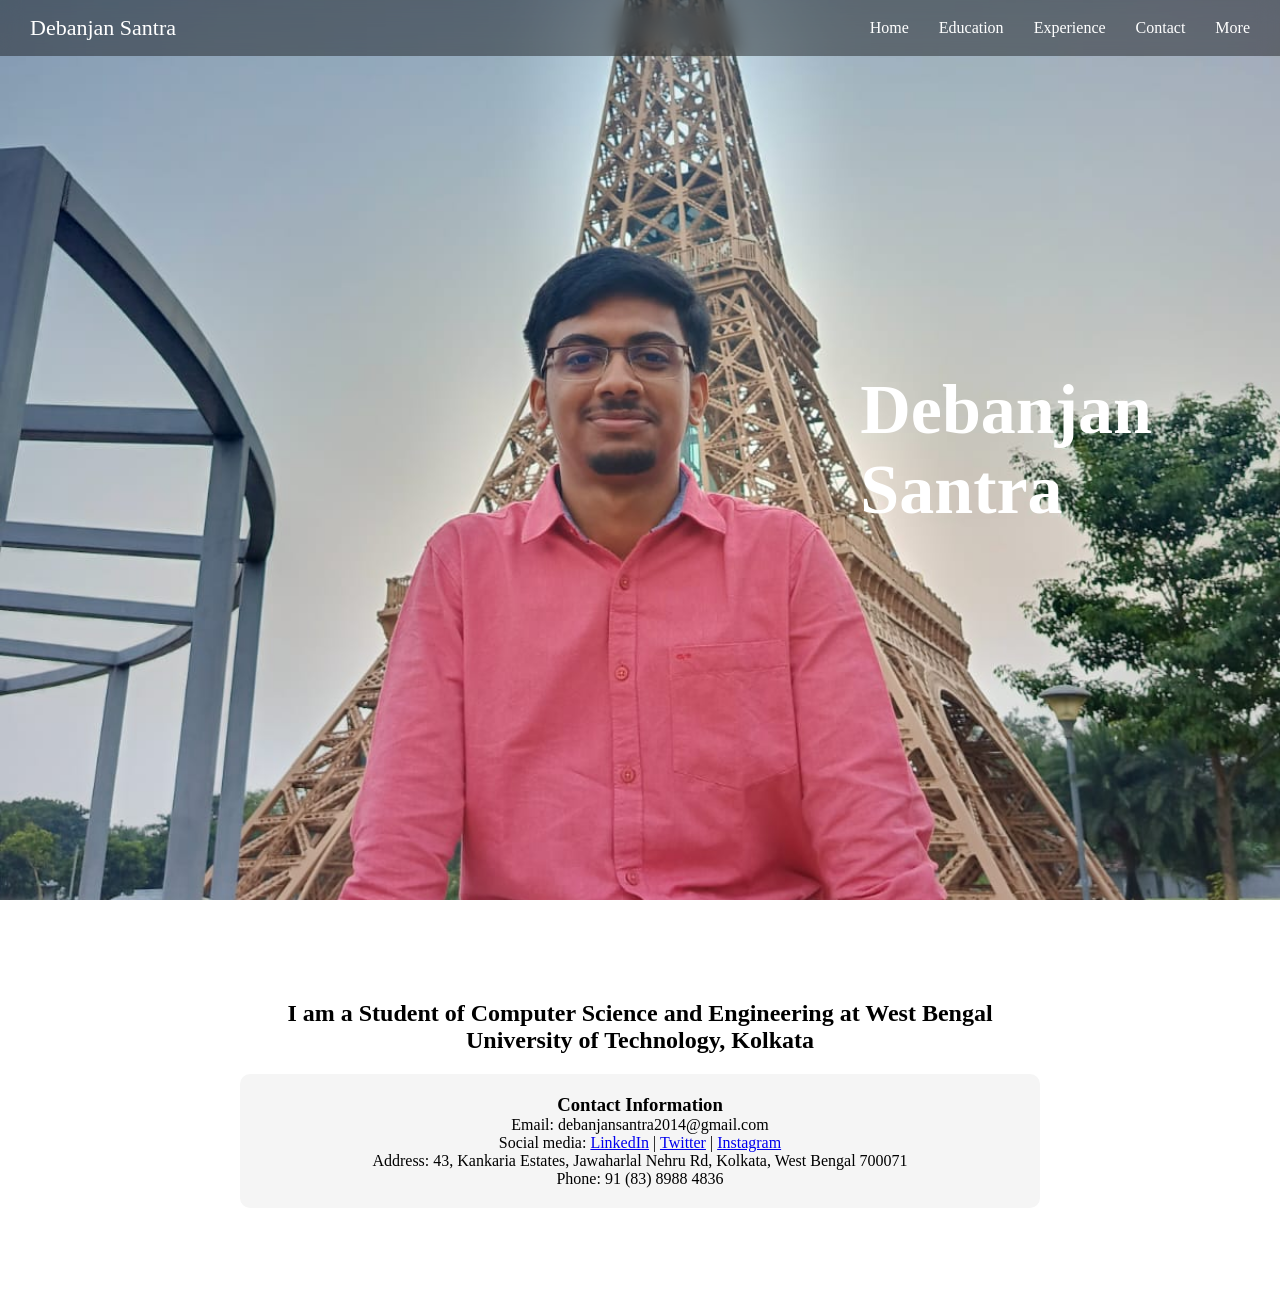
==== index.html @ 16ff06cf "update" ====
<!DOCTYPE html>
<html lang="en">
<head>
    <meta charset="UTF-8">
    <meta name="viewport" content="width=device-width, initial-scale=1.0">
    <title>Debanjan Santra</title>
    <link rel="stylesheet" href="styles.css">
</head>
<body>

<!-- HEADER -->
<header id="navbar">
    <div class="logo">Debanjan Santra</div>

    <div class="menu-toggle" id="menu-toggle">☰</div>

    <nav id="nav-menu">
        <ul>
            <li><a href="#">Home</a></li>
            <li><a href="education.html">Education</a></li>
            <li><a href="#">Experience</a></li>
            <li><a href="#">Contact</a></li>
            <li><a href="#">More</a></li>
        </ul>
    </nav>
</header>

<!-- HERO -->
<section class="hero">
    <div class="slider">
        <img src="image1.jpg" class="slide active">
        <img src="image2.jpg" class="slide">
        <img src="image3.jpg" class="slide">
        <img src="image4.jpeg" class="slide">
        <img src="image5.jpeg" class="slide">
    </div>

    <div class="hero-text">
        <h1>Debanjan<br>Santra</h1>
    </div>
</section>

<!-- INFO -->
<section class="info-section">
    <div class="overlay-content">
        <h1>
            I am a Student of Computer Science and Engineering at 
            West Bengal University of Technology, Kolkata
        </h1>

        <div class="contact-box">
            <h3>Contact Information</h3>
            <p>Email: debanjansantra2014@gmail.com</p>
            <p>
                Social media:
                <a href="https://www.linkedin.com/in/debanjansantra/" target="_blank">LinkedIn</a> |
                <a href="https://x.com/SantraDebanjan5" target="_blank">Twitter</a> |
                <a href="https://www.instagram.com/debanjan_santra" target="_blank">Instagram</a>
            </p>
            <p>Address: 43, Kankaria Estates, Jawaharlal Nehru Rd, Kolkata, West Bengal 700071</p>
            <p>Phone: 91 (83) 8988 4836</p>
        </div>
    </div>
</section>

<script src="script.js"></script>
</body>
</html>
---- styles.css ----
* {
    margin: 0;
    padding: 0;
    box-sizing: border-box;
    font-family: Lora, serif;
}

/* HEADER */
header {
    position: fixed;
    width: 100%;
    top: 0;
    padding: 15px 30px;
    display: flex;
    justify-content: space-between;
    align-items: center;
    z-index: 1000;

    background: rgba(0,0,0,0.4);
    backdrop-filter: blur(10px);
}

.logo {
    font-size: 22px;
    color: white;
}

/* NAV */
nav ul {
    display: flex;
    gap: 30px;
    list-style: none;
}

nav ul li a {
    color: white;
    text-decoration: none;
}

/* MOBILE MENU BUTTON */
.menu-toggle {
    display: none;
    font-size: 24px;
    color: white;
    cursor: pointer;
}

/* HERO */
.hero {
    height: 100vh;
    position: relative;
}

.slider {
    position: absolute;
    width: 100%;
    height: 100%;
}

.slide {
    position: absolute;
    width: 100%;
    height: 100%;
    object-fit: cover;
    opacity: 0;
    transition: 1.5s;
}

.slide.active {
    opacity: 1;
}

/* HERO TEXT FIXED */
.hero-text {
    position: absolute;
    top: 50%;
    right: 10%;
    transform: translateY(-50%);
}

.hero-text h1 {
    font-size: 70px;
    color: white;
}

/* INFO SECTION */
.info-section {
    padding: 100px 20px;
    background: white;
    text-align: center;
}

.overlay-content {
    max-width: 800px;
    margin: auto;
}

.contact-box {
    margin-top: 20px;
    padding: 20px;
    background: #f5f5f5;
    border-radius: 10px;
}

/* ------------------ */
/* 🔥 RESPONSIVENESS */
/* ------------------ */

/* TABLET */
@media (max-width: 900px) {
    .hero-text h1 {
        font-size: 50px;
    }
}

/* MOBILE */
@media (max-width: 600px) {

    .menu-toggle {
        display: block;
    }

    nav {
        position: absolute;
        top: 60px;
        right: 0;
        background: black;
        width: 100%;
        display: none;
    }

    nav ul {
        flex-direction: column;
        text-align: center;
        padding: 20px 0;
    }

    nav.active {
        display: block;
    }

    .hero-text {
        right: 5%;
        text-align: right;
    }

    .hero-text h1 {
        font-size: 36px;
    }

    .info-section h1 {
        font-size: 20px;
    }
}
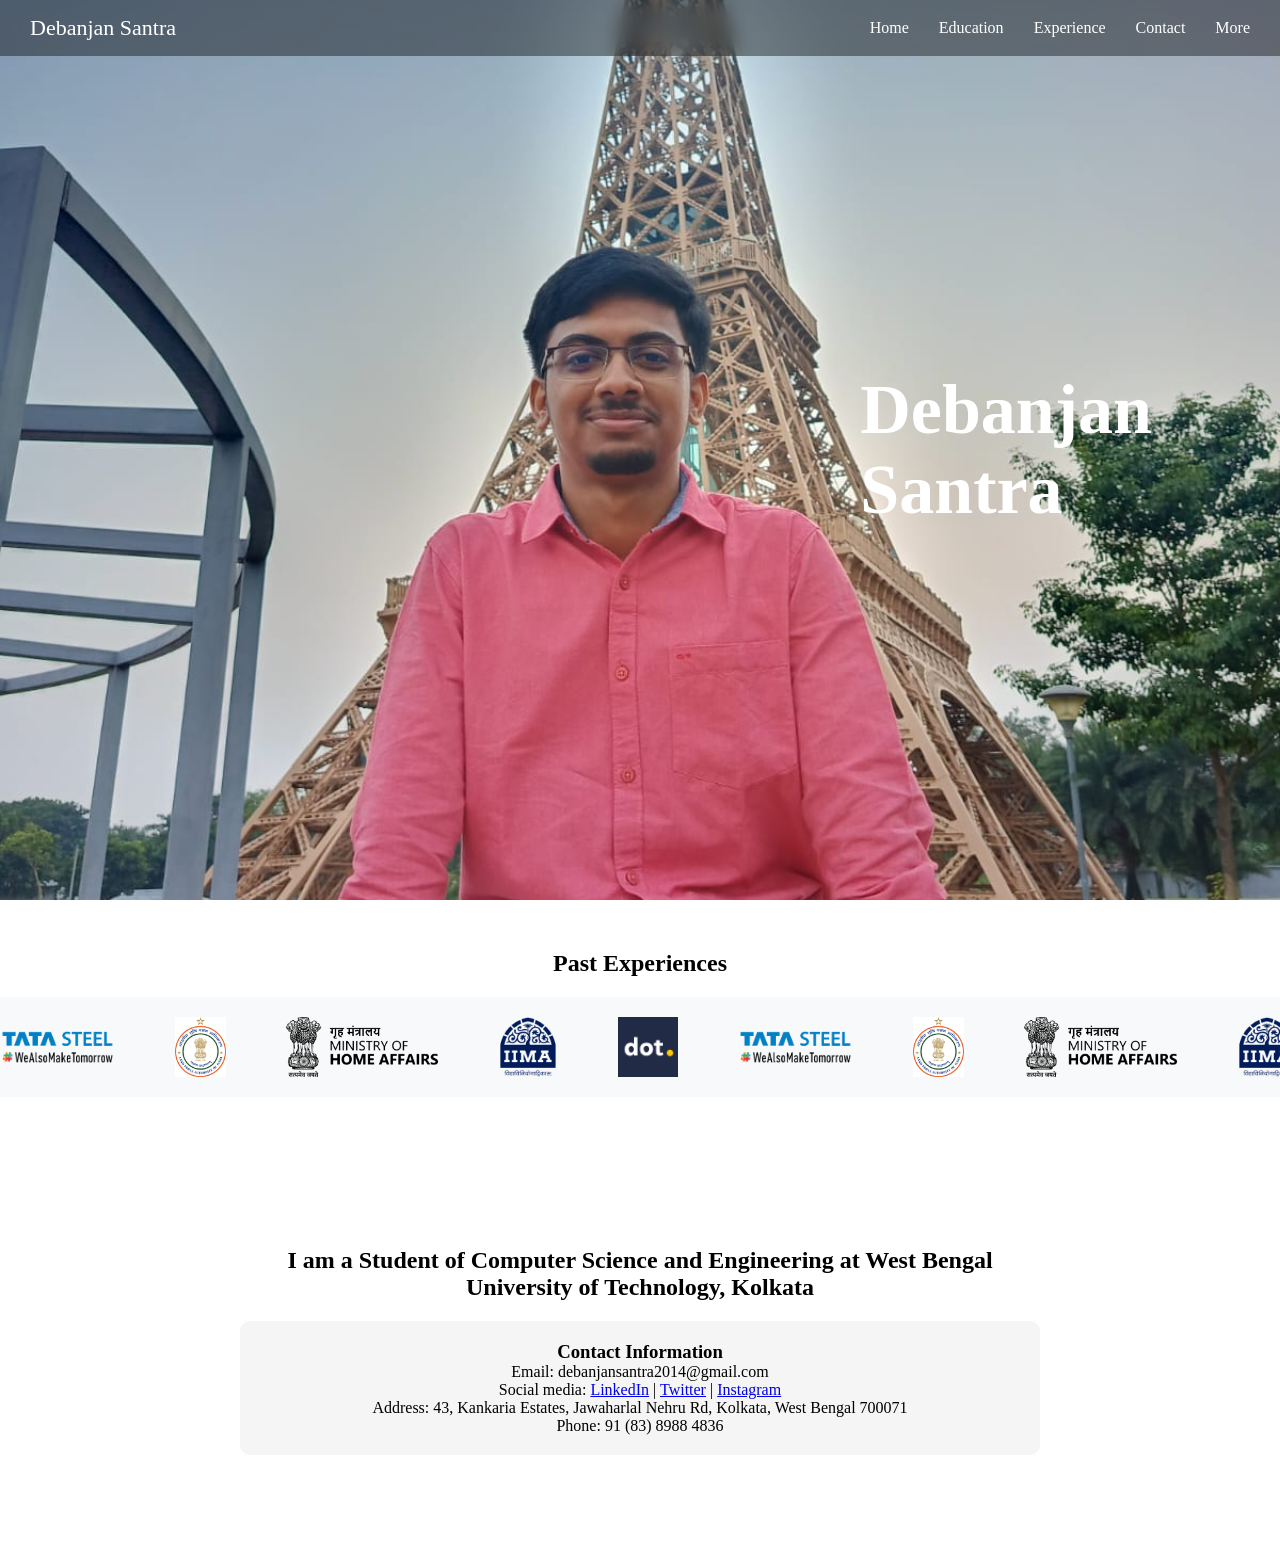
==== commit d1ac0ae9: "add marquee" ====
--- a/index.html
+++ b/index.html
@@ -40,6 +40,49 @@
     </div>
 </section>
 
+<!-- LOGO MARQUEE SECTION (FIXED) -->
+<section class="marquee-section">
+    <h2 class="marquee-title">Past Experiences</h2>
+
+    <div class="marquee-container">
+        <div class="marquee-track" id="marqueeTrack">
+
+            <!-- FIRST SET (EXTENDED TO REMOVE GAP) -->
+            <div class="marquee-content">
+                <img src="logo1.png" alt="Logo 1">
+                <img src="logo2.jpg" alt="Logo 2">
+                <img src="logo3.png" alt="Logo 3">
+                <img src="logo4.png" alt="Logo 4">
+                <img src="logo5.png" alt="Logo 5">
+
+                <!-- repeated to ensure full width -->
+                <img src="logo1.png" alt="Logo 1">
+                <img src="logo2.jpg" alt="Logo 2">
+                <img src="logo3.png" alt="Logo 3">
+                <img src="logo4.png" alt="Logo 4">
+                <img src="logo5.png" alt="Logo 5">
+            </div>
+
+            <!-- DUPLICATE SET -->
+            <div class="marquee-content">
+                <img src="logo1.png" alt="Logo 1">
+                <img src="logo2.jpg" alt="Logo 2">
+                <img src="logo3.png" alt="Logo 3">
+                <img src="logo4.png" alt="Logo 4">
+                <img src="logo5.png" alt="Logo 5">
+
+                <!-- same repeat -->
+                <img src="logo1.png" alt="Logo 1">
+                <img src="logo2.jpg" alt="Logo 2">
+                <img src="logo3.png" alt="Logo 3">
+                <img src="logo4.png" alt="Logo 4">
+                <img src="logo5.png" alt="Logo 5">
+            </div>
+
+        </div>
+    </div>
+</section>
+
 <!-- INFO -->
 <section class="info-section">
     <div class="overlay-content">
--- a/styles.css
+++ b/styles.css
@@ -6,6 +6,7 @@
 }
 
 /* HEADER */
+
 header {
     position: fixed;
     width: 100%;
@@ -46,6 +47,7 @@
 }
 
 /* HERO */
+
 .hero {
     height: 100vh;
     position: relative;
@@ -70,7 +72,7 @@
     opacity: 1;
 }
 
-/* HERO TEXT FIXED */
+/* HERO TEXT */
 .hero-text {
     position: absolute;
     top: 50%;
@@ -83,7 +85,57 @@
     color: white;
 }
 
+/* MARQUEE SECTION */
+
+.marquee-section {
+    padding: 50px 0;
+    background: white;
+    text-align: center;
+}
+
+.marquee-title {
+    font-size: 24px;
+    margin-bottom: 20px;
+}
+
+.marquee-container {
+    width: 100%;
+    overflow: hidden;
+    background: #f8f9fa;
+    padding: 20px 0;
+}
+
+/* TRACK */
+.marquee-track {
+    display: flex;
+    width: max-content;
+    animation: scroll 15s linear infinite;
+}
+
+/* CONTENT */
+.marquee-content {
+    display: flex;
+}
+
+/* LOGOS */
+.marquee-content img {
+    height: 60px;
+    margin-right: 60px; /* consistent spacing */
+    object-fit: contain;
+}
+
+/* 🔥 CRITICAL FIX (NO GAP GUARANTEED) */
+@keyframes scroll {
+    0% {
+        transform: translateX(0);
+    }
+    100% {
+        transform: translateX(calc(-100% / 2));
+    }
+}
+
 /* INFO SECTION */
+
 .info-section {
     padding: 100px 20px;
     background: white;
@@ -102,9 +154,7 @@
     border-radius: 10px;
 }
 
-/* ------------------ */
-/* 🔥 RESPONSIVENESS */
-/* ------------------ */
+/* RESPONSIVENESS */
 
 /* TABLET */
 @media (max-width: 900px) {
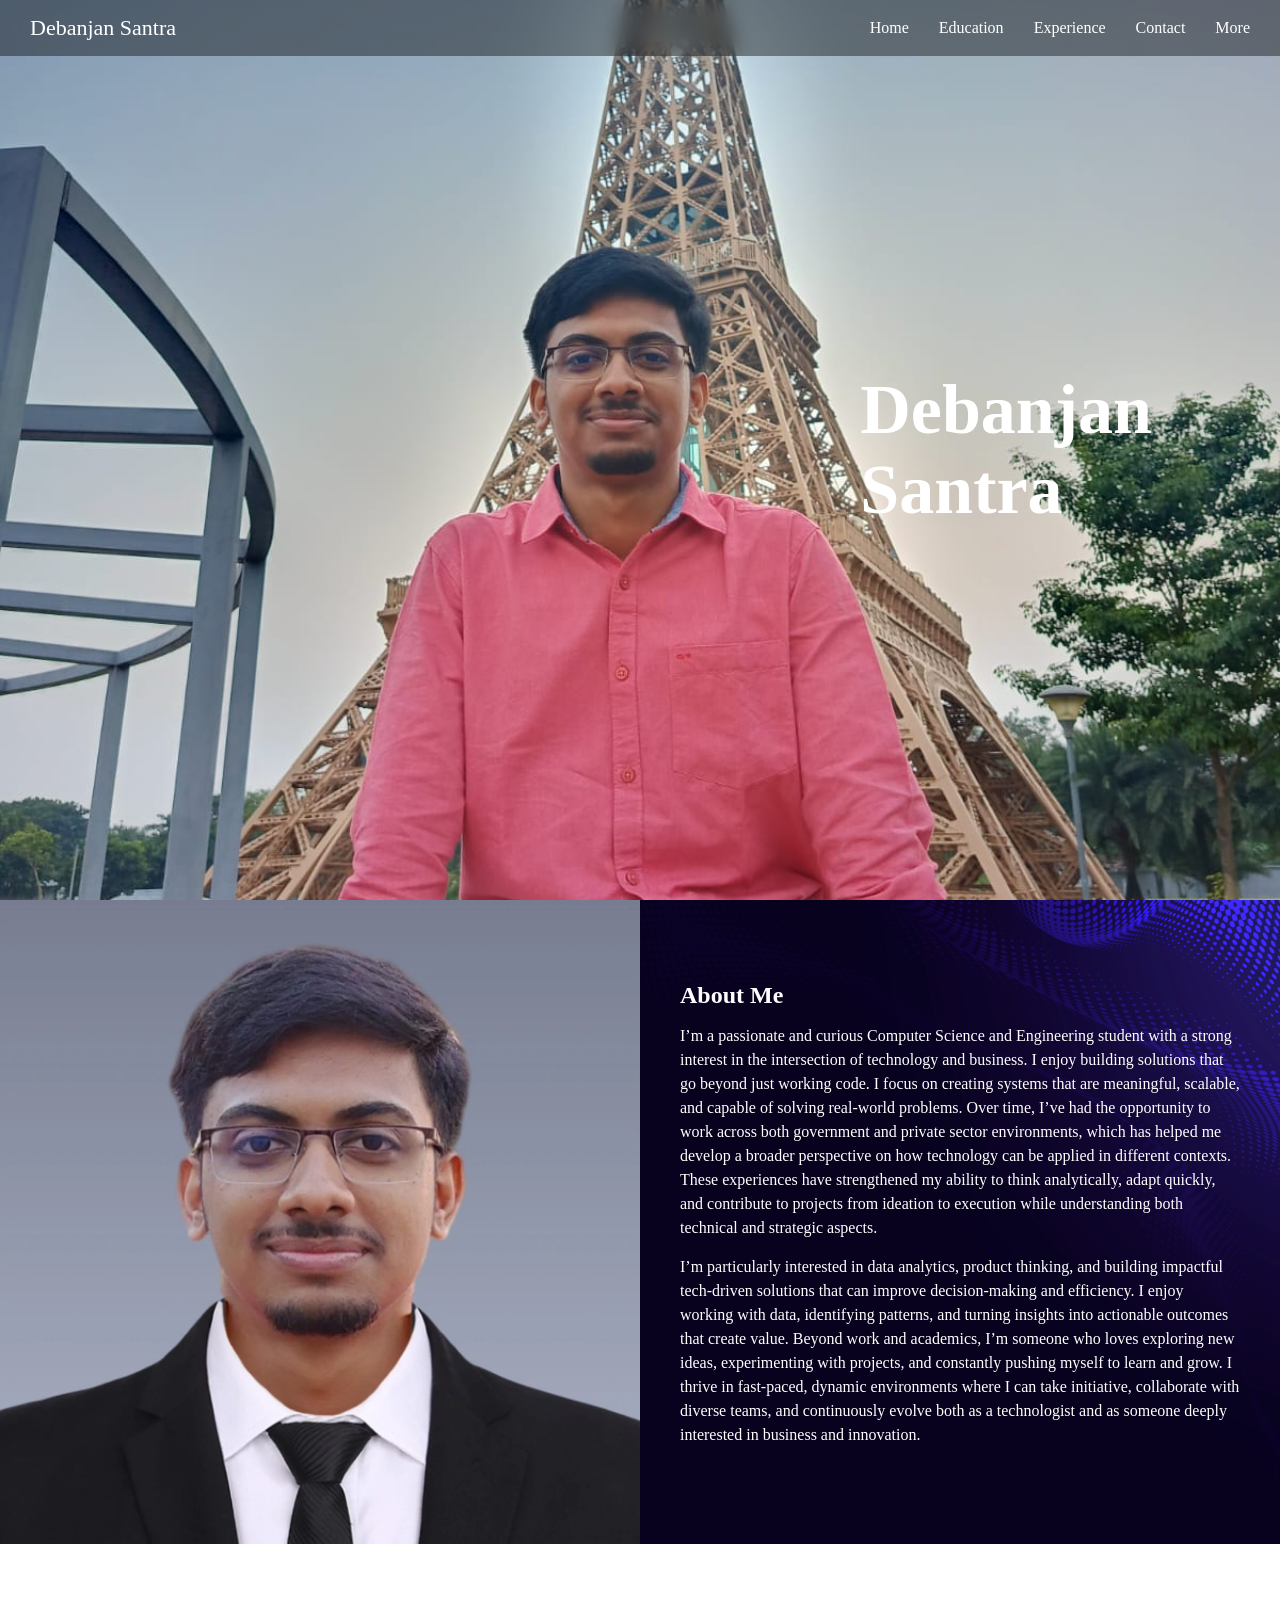
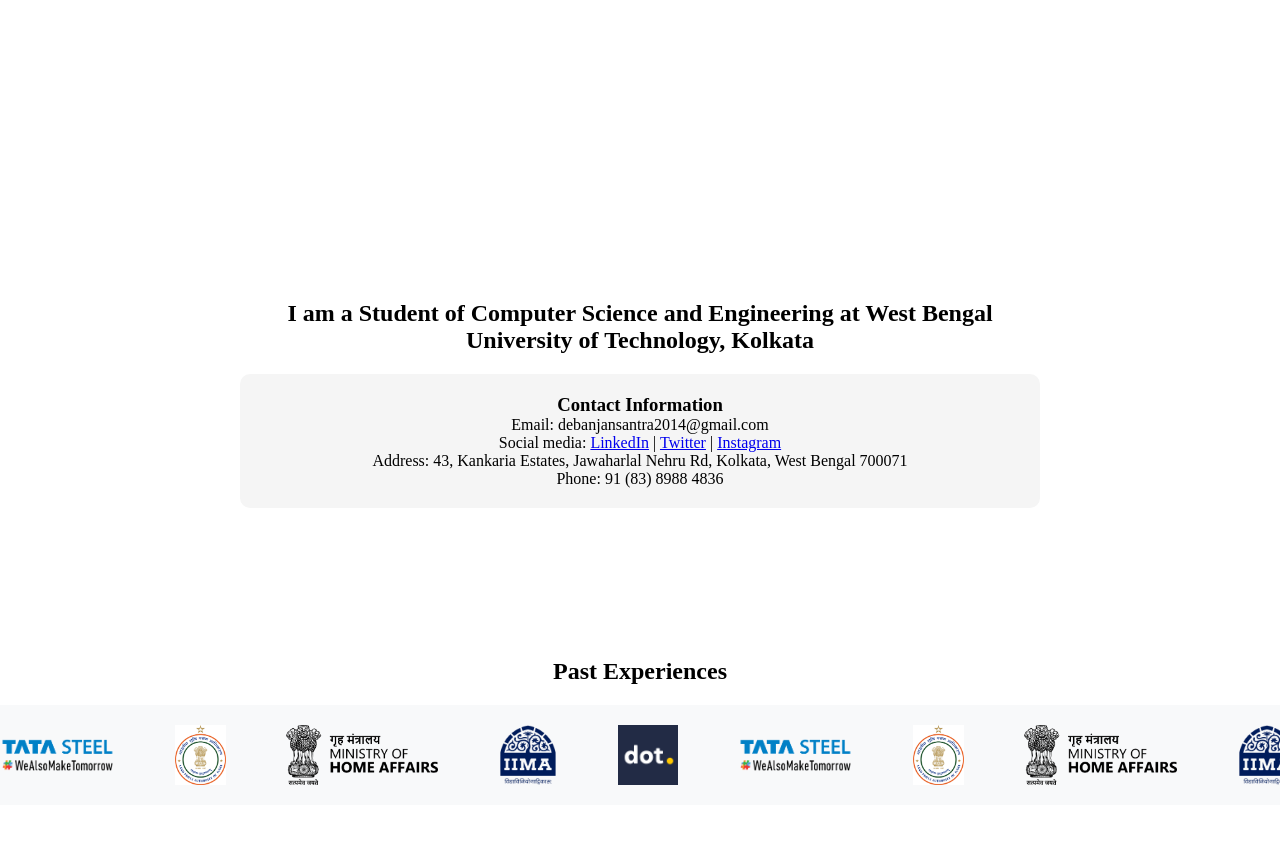
==== commit fba8bd61: "add About Me" ====
--- a/index.html
+++ b/index.html
@@ -28,11 +28,11 @@
 <!-- HERO -->
 <section class="hero">
     <div class="slider">
-        <img src="image1.jpg" class="slide active">
-        <img src="image2.jpg" class="slide">
-        <img src="image3.jpg" class="slide">
-        <img src="image4.jpeg" class="slide">
-        <img src="image5.jpeg" class="slide">
+        <img src="images\image1.jpg" class="slide active">
+        <img src="images\image2.jpg" class="slide">
+        <img src="images\image3.jpg" class="slide">
+        <img src="images\image4.jpeg" class="slide">
+        <img src="images\image5.jpeg" class="slide">
     </div>
 
     <div class="hero-text">
@@ -40,46 +40,28 @@
     </div>
 </section>
 
-<!-- LOGO MARQUEE SECTION (FIXED) -->
-<section class="marquee-section">
-    <h2 class="marquee-title">Past Experiences</h2>
+<!-- ABOUT ME -->
 
-    <div class="marquee-container">
-        <div class="marquee-track" id="marqueeTrack">
+<section class="about-section">
+    <div class="about-card">
 
-            <!-- FIRST SET (EXTENDED TO REMOVE GAP) -->
-            <div class="marquee-content">
-                <img src="logo1.png" alt="Logo 1">
-                <img src="logo2.jpg" alt="Logo 2">
-                <img src="logo3.png" alt="Logo 3">
-                <img src="logo4.png" alt="Logo 4">
-                <img src="logo5.png" alt="Logo 5">
+        <!-- LEFT: IMAGE -->
+        <div class="about-image">
+            <img src="images\MyImage.jpg" alt="Debanjan">
+        </div>
 
-                <!-- repeated to ensure full width -->
-                <img src="logo1.png" alt="Logo 1">
-                <img src="logo2.jpg" alt="Logo 2">
-                <img src="logo3.png" alt="Logo 3">
-                <img src="logo4.png" alt="Logo 4">
-                <img src="logo5.png" alt="Logo 5">
-            </div>
+        <!-- RIGHT: CONTENT -->
+        <div class="about-content">
+            <h2>About Me</h2>
+            <p>
+                I’m a passionate and curious Computer Science and Engineering student with a strong interest in the intersection of technology and business. I enjoy building solutions that go beyond just working code. I focus on creating systems that are meaningful, scalable, and capable of solving real-world problems. Over time, I’ve had the opportunity to work across both government and private sector environments, which has helped me develop a broader perspective on how technology can be applied in different contexts. These experiences have strengthened my ability to think analytically, adapt quickly, and contribute to projects from ideation to execution while understanding both technical and strategic aspects.
+            </p>
 
-            <!-- DUPLICATE SET -->
-            <div class="marquee-content">
-                <img src="logo1.png" alt="Logo 1">
-                <img src="logo2.jpg" alt="Logo 2">
-                <img src="logo3.png" alt="Logo 3">
-                <img src="logo4.png" alt="Logo 4">
-                <img src="logo5.png" alt="Logo 5">
+            <p>
+                I’m particularly interested in data analytics, product thinking, and building impactful tech-driven solutions that can improve decision-making and efficiency. I enjoy working with data, identifying patterns, and turning insights into actionable outcomes that create value. Beyond work and academics, I’m someone who loves exploring new ideas, experimenting with projects, and constantly pushing myself to learn and grow. I thrive in fast-paced, dynamic environments where I can take initiative, collaborate with diverse teams, and continuously evolve both as a technologist and as someone deeply interested in business and innovation.
+            </p>
+        </div>
 
-                <!-- same repeat -->
-                <img src="logo1.png" alt="Logo 1">
-                <img src="logo2.jpg" alt="Logo 2">
-                <img src="logo3.png" alt="Logo 3">
-                <img src="logo4.png" alt="Logo 4">
-                <img src="logo5.png" alt="Logo 5">
-            </div>
-
-        </div>
     </div>
 </section>
 
@@ -106,6 +88,49 @@
     </div>
 </section>
 
+<!-- LOGO MARQUEE SECTION (FIXED) -->
+<section class="marquee-section">
+    <h2 class="marquee-title">Past Experiences</h2>
+
+    <div class="marquee-container">
+        <div class="marquee-track" id="marqueeTrack">
+
+            <!-- FIRST SET (EXTENDED TO REMOVE GAP) -->
+            <div class="marquee-content">
+                <img src="images\logo1.png" alt="Logo 1">
+                <img src="images\logo2.jpg" alt="Logo 2">
+                <img src="images\logo3.png" alt="Logo 3">
+                <img src="images\logo4.png" alt="Logo 4">
+                <img src="images\logo5.png" alt="Logo 5">
+
+                <!-- repeated to ensure full width -->
+                <img src="images\logo1.png" alt="Logo 1">
+                <img src="images\logo2.jpg" alt="Logo 2">
+                <img src="images\logo3.png" alt="Logo 3">
+                <img src="images\logo4.png" alt="Logo 4">
+                <img src="images\logo5.png" alt="Logo 5">
+            </div>
+
+            <!-- DUPLICATE SET -->
+            <div class="marquee-content">
+                <img src="images\logo1.png" alt="Logo 1">
+                <img src="images\logo2.jpg" alt="Logo 2">
+                <img src="images\logo3.png" alt="Logo 3">
+                <img src="images\logo4.png" alt="Logo 4">
+                <img src="images\logo5.png" alt="Logo 5">
+
+                <!-- same repeat -->
+                <img src="images\logo1.png" alt="Logo 1">
+                <img src="images\logo2.jpg" alt="Logo 2">
+                <img src="images\logo3.png" alt="Logo 3">
+                <img src="images\logo4.png" alt="Logo 4">
+                <img src="images\logo5.png" alt="Logo 5">
+            </div>
+
+        </div>
+    </div>
+</section>
+
 <script src="script.js"></script>
 </body>
 </html>
--- a/styles.css
+++ b/styles.css
@@ -83,6 +83,60 @@
 .hero-text h1 {
     font-size: 70px;
     color: white;
+}
+
+/* ABOUT ME SECTION */
+.about-section {
+    width: 100%;
+    min-height: 100vh;
+}
+
+/* WHITE RECTANGLE CARD */
+.about-card {
+    display: flex;
+    width: 100%;     /* FULL WIDTH */
+    min-height: 500px;
+}
+
+/* LEFT IMAGE */
+.about-image {
+    width: 50%;
+}
+
+.about-image img {
+    width: 100%;
+    height: 100%;
+    object-fit: cover;
+}
+
+/* RIGHT CONTENT */
+.about-content {
+    width: 50%;
+    padding: 40px;
+    
+    /* BACKGROUND IMAGE ONLY HERE */
+    background: url('AboutBg.jpg') no-repeat center center/cover;
+    color: white;
+    
+    display: flex;
+    flex-direction: column;
+    justify-content: center;
+}
+
+/* Fix stacking */
+.about-content * {
+    position: relative;
+    z-index: 1;
+}
+
+/* TEXT */
+.about-content h2 {
+    margin-bottom: 15px;
+}
+
+.about-content p {
+    margin-bottom: 15px;
+    line-height: 1.5;
 }
 
 /* MARQUEE SECTION */
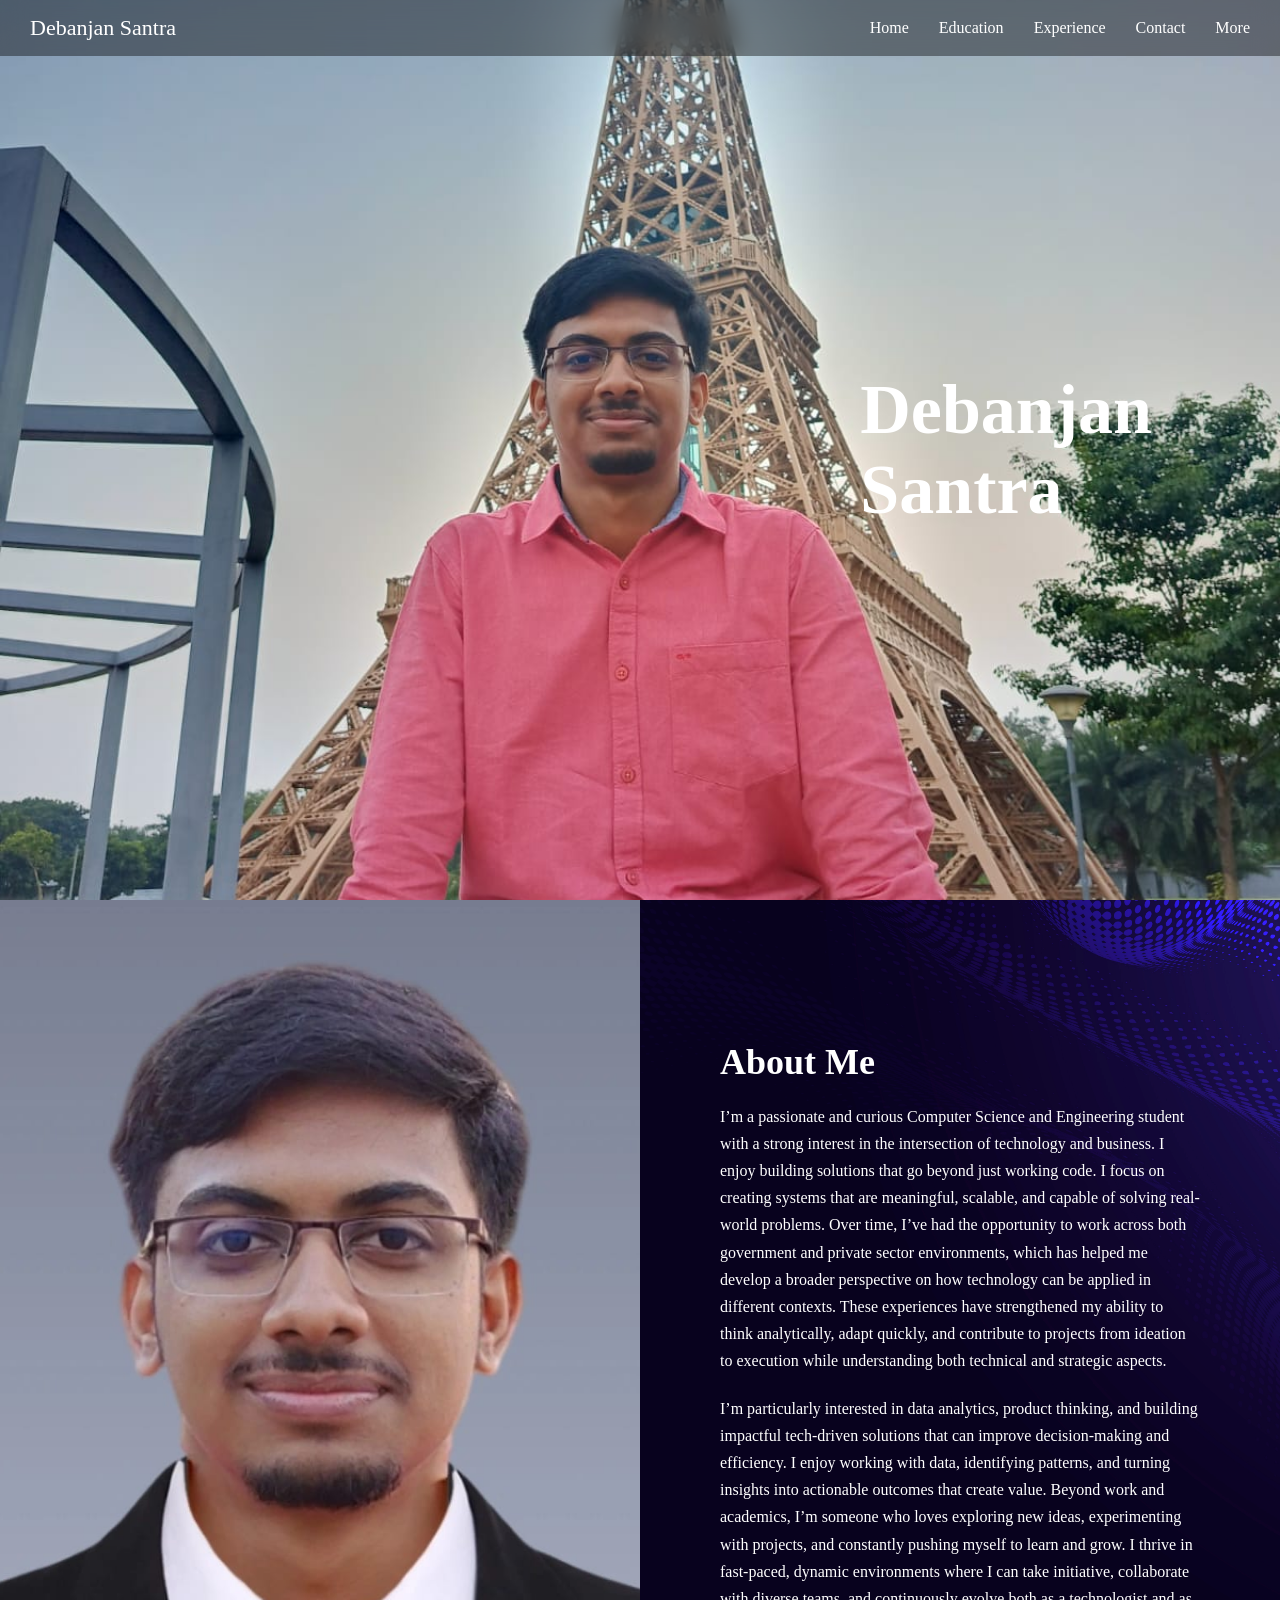
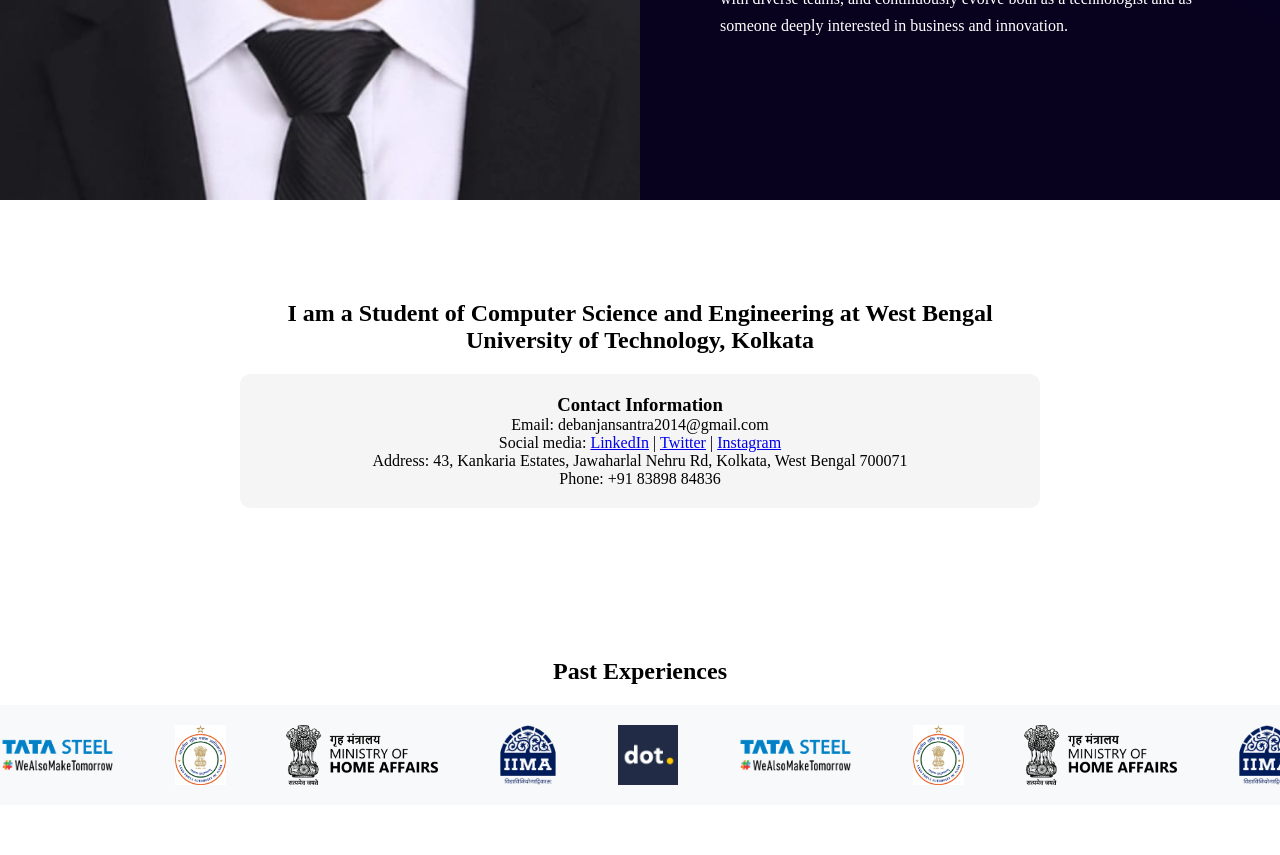
==== commit ba11492b: "About Section update" ====
--- a/index.html
+++ b/index.html
@@ -83,7 +83,7 @@
                 <a href="https://www.instagram.com/debanjan_santra" target="_blank">Instagram</a>
             </p>
             <p>Address: 43, Kankaria Estates, Jawaharlal Nehru Rd, Kolkata, West Bengal 700071</p>
-            <p>Phone: 91 (83) 8988 4836</p>
+            <p>Phone: +91 83898 84836</p>
         </div>
     </div>
 </section>
--- a/styles.css
+++ b/styles.css
@@ -5,6 +5,11 @@
     font-family: Lora, serif;
 }
 
+/* GLOBAL SMOOTH SCROLL */
+html {
+    scroll-behavior: smooth;
+}
+
 /* HEADER */
 
 header {
@@ -18,7 +23,7 @@
     z-index: 1000;
 
     background: rgba(0,0,0,0.4);
-    backdrop-filter: blur(10px);
+    backdrop-filter: blur(12px);
 }
 
 .logo {
@@ -38,10 +43,10 @@
     text-decoration: none;
 }
 
-/* MOBILE MENU BUTTON */
+/* 🔴 FIX: MENU TOGGLE */
 .menu-toggle {
-    display: none;
-    font-size: 24px;
+    display: none; /* hide on desktop */
+    font-size: 28px;
     color: white;
     cursor: pointer;
 }
@@ -51,21 +56,21 @@
 .hero {
     height: 100vh;
     position: relative;
-}
-
-.slider {
-    position: absolute;
-    width: 100%;
-    height: 100%;
-}
-
+    overflow: hidden;
+}
+
+/* SLIDER */
+.slider,
 .slide {
     position: absolute;
     width: 100%;
     height: 100%;
+}
+
+.slide {
     object-fit: cover;
     opacity: 0;
-    transition: 1.5s;
+    transition: opacity 1.5s ease-in-out;
 }
 
 .slide.active {
@@ -78,6 +83,7 @@
     top: 50%;
     right: 10%;
     transform: translateY(-50%);
+    transition: 0.6s ease;
 }
 
 .hero-text h1 {
@@ -85,20 +91,32 @@
     color: white;
 }
 
-/* ABOUT ME SECTION */
+/* SCROLL FADE */
+.hero.scrolled .hero-text {
+    opacity: 0;
+    transform: translateY(-60%);
+}
+
+/* ABOUT */
+
 .about-section {
     width: 100%;
+    background: white;
+    opacity: 0;
+    transform: translateY(80px);
+    transition: all 1s ease;
+}
+
+.about-section.show {
+    opacity: 1;
+    transform: translateY(0);
+}
+
+.about-card {
+    display: flex;
     min-height: 100vh;
 }
 
-/* WHITE RECTANGLE CARD */
-.about-card {
-    display: flex;
-    width: 100%;     /* FULL WIDTH */
-    min-height: 500px;
-}
-
-/* LEFT IMAGE */
 .about-image {
     width: 50%;
 }
@@ -109,121 +127,73 @@
     object-fit: cover;
 }
 
-/* RIGHT CONTENT */
 .about-content {
     width: 50%;
-    padding: 40px;
-    
-    /* BACKGROUND IMAGE ONLY HERE */
-    background: url('AboutBg.jpg') no-repeat center center/cover;
-    color: white;
-    
+    padding: 80px;
+
+    background: url('AboutBg.jpg') no-repeat center/cover;
+
+    color: white;
+
     display: flex;
     flex-direction: column;
     justify-content: center;
 }
 
-/* Fix stacking */
-.about-content * {
-    position: relative;
-    z-index: 1;
-}
-
-/* TEXT */
+.about-content-inner {
+    max-width: 600px;
+}
+
 .about-content h2 {
-    margin-bottom: 15px;
+    margin-bottom: 20px;
+    font-size: 36px;
 }
 
 .about-content p {
-    margin-bottom: 15px;
-    line-height: 1.5;
-}
-
-/* MARQUEE SECTION */
-
-.marquee-section {
-    padding: 50px 0;
-    background: white;
-    text-align: center;
-}
-
-.marquee-title {
-    font-size: 24px;
     margin-bottom: 20px;
-}
-
-.marquee-container {
-    width: 100%;
-    overflow: hidden;
-    background: #f8f9fa;
-    padding: 20px 0;
-}
-
-/* TRACK */
-.marquee-track {
-    display: flex;
-    width: max-content;
-    animation: scroll 15s linear infinite;
-}
-
-/* CONTENT */
-.marquee-content {
-    display: flex;
-}
-
-/* LOGOS */
-.marquee-content img {
-    height: 60px;
-    margin-right: 60px; /* consistent spacing */
-    object-fit: contain;
-}
-
-/* 🔥 CRITICAL FIX (NO GAP GUARANTEED) */
-@keyframes scroll {
-    0% {
-        transform: translateX(0);
-    }
-    100% {
-        transform: translateX(calc(-100% / 2));
-    }
-}
-
-/* INFO SECTION */
-
-.info-section {
-    padding: 100px 20px;
-    background: white;
-    text-align: center;
-}
-
-.overlay-content {
-    max-width: 800px;
-    margin: auto;
-}
-
-.contact-box {
-    margin-top: 20px;
-    padding: 20px;
-    background: #f5f5f5;
-    border-radius: 10px;
-}
-
-/* RESPONSIVENESS */
+    line-height: 1.7;
+}
 
 /* TABLET */
+
 @media (max-width: 900px) {
+
+    .about-card {
+        flex-direction: column;
+    }
+
+    .about-image,
+    .about-content {
+        width: 100%;
+    }
+
+    .about-image {
+        height: 350px;
+    }
+
+    .about-content {
+        padding: 50px;
+        text-align: center;
+    }
+
     .hero-text h1 {
         font-size: 50px;
     }
 }
 
 /* MOBILE */
+
 @media (max-width: 600px) {
 
+    /* 🔴 SHOW MENU ICON */
     .menu-toggle {
         display: block;
-    }
-
+        position: absolute;
+        right: 30px;
+        top: 18px;
+    }
+
+    /* 🔴 HIDE NAV INITIALLY */
     nav {
         position: absolute;
         top: 60px;
@@ -243,6 +213,10 @@
         display: block;
     }
 
+    .about-content {
+        padding: 30px;
+    }
+
     .hero-text {
         right: 5%;
         text-align: right;
@@ -251,8 +225,62 @@
     .hero-text h1 {
         font-size: 36px;
     }
-
-    .info-section h1 {
-        font-size: 20px;
-    }
+}
+
+/* MARQUEE */
+
+.marquee-section {
+    padding: 50px 0;
+    background: white;
+    text-align: center;
+}
+
+.marquee-title {
+    font-size: 24px;
+    margin-bottom: 20px;
+}
+
+.marquee-container {
+    overflow: hidden;
+    background: #f8f9fa;
+    padding: 20px 0;
+}
+
+.marquee-track {
+    display: flex;
+    width: max-content;
+    animation: scroll 15s linear infinite;
+}
+
+.marquee-content {
+    display: flex;
+}
+
+.marquee-content img {
+    height: 60px;
+    margin-right: 60px;
+}
+
+@keyframes scroll {
+    0% { transform: translateX(0); }
+    100% { transform: translateX(calc(-100% / 2)); }
+}
+
+/* INFO */
+
+.info-section {
+    padding: 100px 20px;
+    text-align: center;
+}
+
+.overlay-content {
+    max-width: 800px;
+    margin: auto;
+}
+
+.contact-box {
+    margin-top: 20px;
+    padding: 20px;
+    background: #f5f5f5;
+    border-radius: 10px;
 }
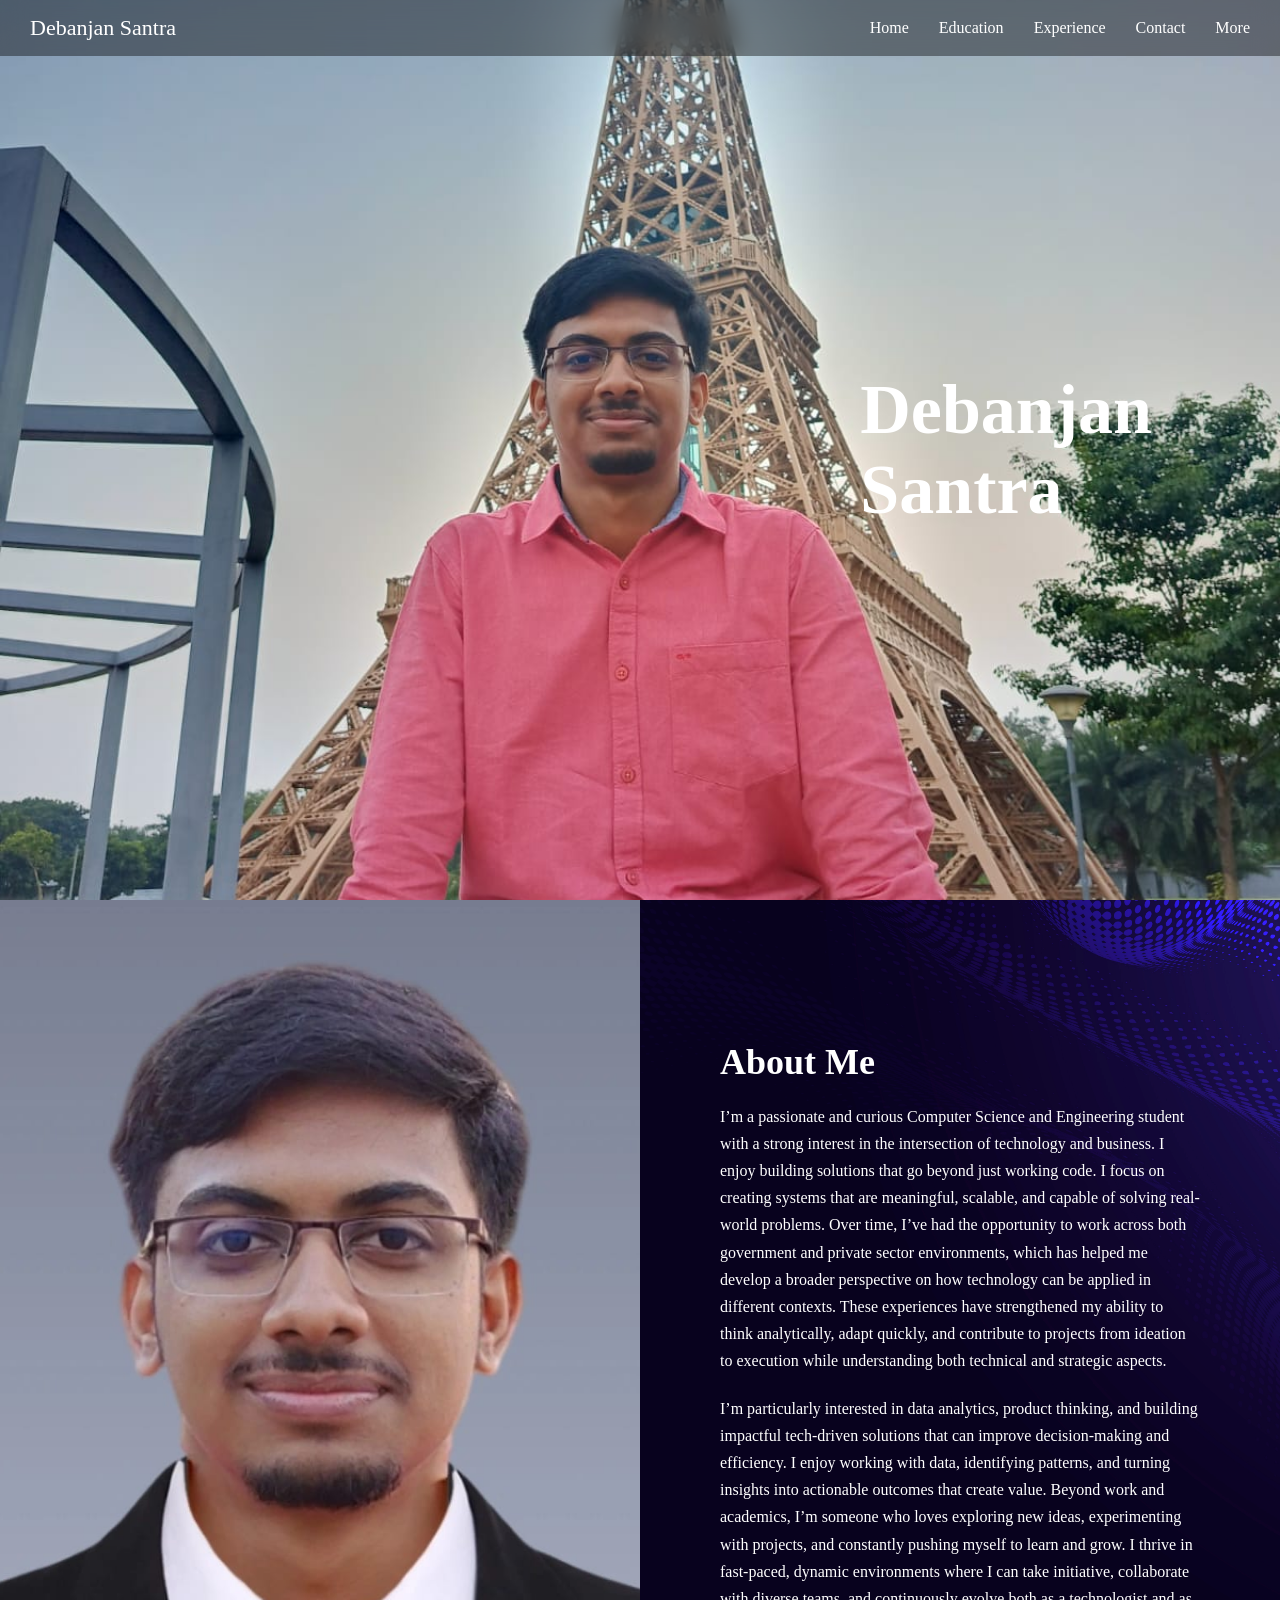
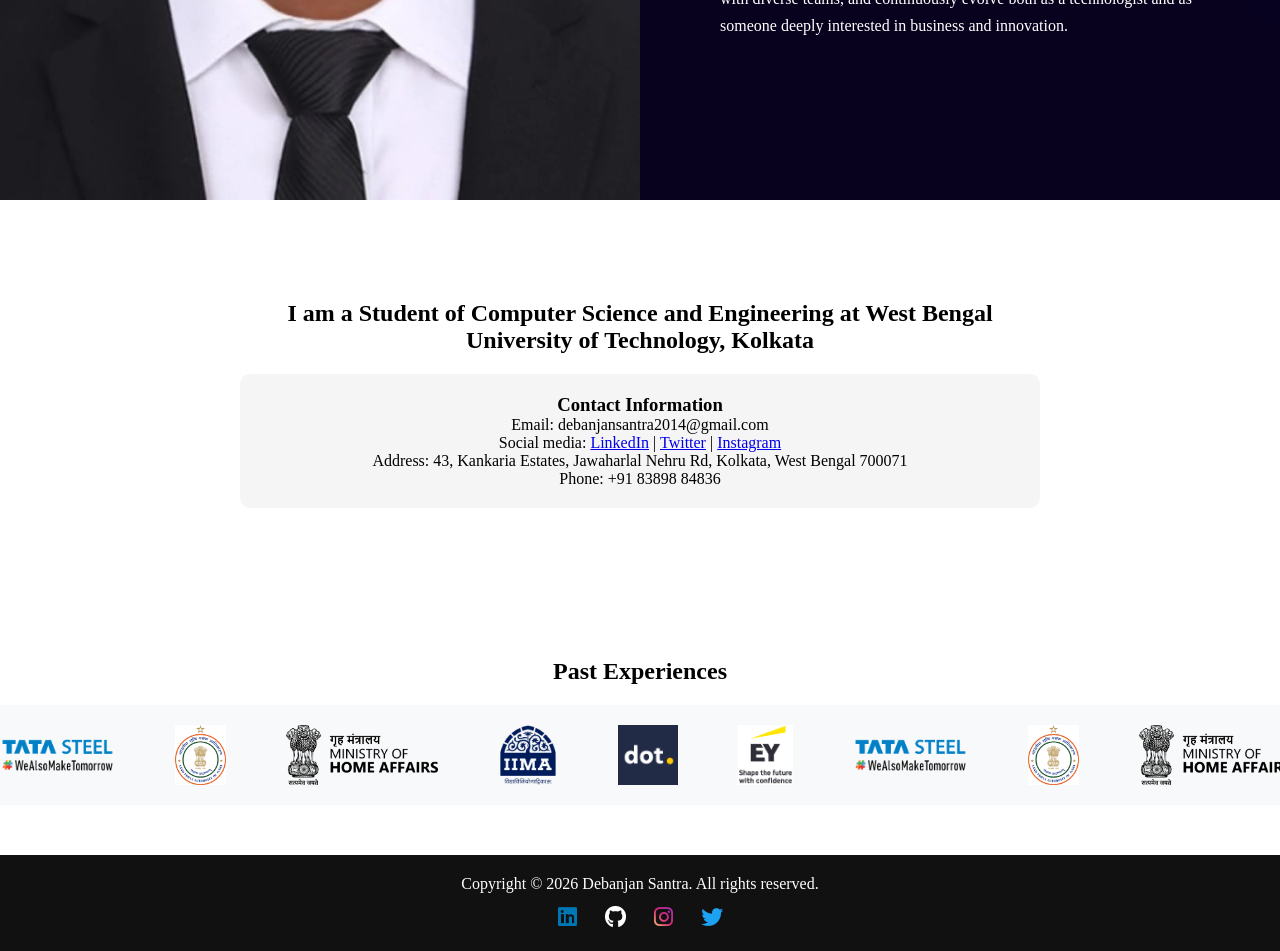
==== commit 1bb48658: "added footer" ====
--- a/index.html
+++ b/index.html
@@ -5,6 +5,7 @@
     <meta name="viewport" content="width=device-width, initial-scale=1.0">
     <title>Debanjan Santra</title>
     <link rel="stylesheet" href="styles.css">
+    <link rel="stylesheet" href="https://cdnjs.cloudflare.com/ajax/libs/font-awesome/6.5.0/css/all.min.css">
 </head>
 <body>
 
@@ -102,6 +103,7 @@
                 <img src="images\logo3.png" alt="Logo 3">
                 <img src="images\logo4.png" alt="Logo 4">
                 <img src="images\logo5.png" alt="Logo 5">
+                <img src="images\logo6.png" alt="Logo 6">
 
                 <!-- repeated to ensure full width -->
                 <img src="images\logo1.png" alt="Logo 1">
@@ -109,6 +111,7 @@
                 <img src="images\logo3.png" alt="Logo 3">
                 <img src="images\logo4.png" alt="Logo 4">
                 <img src="images\logo5.png" alt="Logo 5">
+                <img src="images\logo6.png" alt="Logo 6">
             </div>
 
             <!-- DUPLICATE SET -->
@@ -118,6 +121,7 @@
                 <img src="images\logo3.png" alt="Logo 3">
                 <img src="images\logo4.png" alt="Logo 4">
                 <img src="images\logo5.png" alt="Logo 5">
+                <img src="images\logo6.png" alt="Logo 6">
 
                 <!-- same repeat -->
                 <img src="images\logo1.png" alt="Logo 1">
@@ -125,12 +129,30 @@
                 <img src="images\logo3.png" alt="Logo 3">
                 <img src="images\logo4.png" alt="Logo 4">
                 <img src="images\logo5.png" alt="Logo 5">
+                <img src="images\logo6.png" alt="Logo 6">
             </div>
 
         </div>
     </div>
 </section>
 
+<!-- FOOTER -->
+
+<footer class="footer">
+    <div class="footer-container">
+        <p class="copyright">
+            Copyright © <span id="year"></span> Debanjan Santra. All rights reserved.
+        </p>
+        
+        <div class="social-icons">
+            <a href="#" class="linkedin"><i class="fab fa-linkedin"></i></a>
+            <a href="#" class="github"><i class="fab fa-github"></i></a>
+            <a href="#" class="instagram"><i class="fab fa-instagram"></i></a>
+            <a href="#" class="twitter"><i class="fab fa-twitter"></i></a>
+        </div>
+    </div>
+</footer>
+
 <script src="script.js"></script>
 </body>
 </html>
--- a/styles.css
+++ b/styles.css
@@ -43,9 +43,9 @@
     text-decoration: none;
 }
 
-/* 🔴 FIX: MENU TOGGLE */
+/* FIX: MENU TOGGLE */
 .menu-toggle {
-    display: none; /* hide on desktop */
+    display: none;
     font-size: 28px;
     color: white;
     cursor: pointer;
@@ -185,7 +185,7 @@
 
 @media (max-width: 600px) {
 
-    /* 🔴 SHOW MENU ICON */
+    /* SHOW MENU ICON */
     .menu-toggle {
         display: block;
         position: absolute;
@@ -193,7 +193,7 @@
         top: 18px;
     }
 
-    /* 🔴 HIDE NAV INITIALLY */
+    /* HIDE NAV INITIALLY */
     nav {
         position: absolute;
         top: 60px;
@@ -283,4 +283,65 @@
     padding: 20px;
     background: #f5f5f5;
     border-radius: 10px;
+}
+
+/* FOOTER */
+.footer {
+    background: #111;
+    color: #fff;
+    padding: 20px;
+    text-align: center;
+}
+
+.social-icons {
+    margin-top: 12px;
+}
+
+.social-icons a {
+    font-size: 22px;
+    margin: 0 12px;
+    transition: 0.3s ease;
+}
+
+/* Brand Colors */
+.github {
+    color: #ffffff;
+}
+
+.instagram {
+    background: linear-gradient(45deg, #feda75, #d62976, #962fbf);
+    background-clip: text;
+    -webkit-background-clip: text;
+    color: transparent;
+    -webkit-text-fill-color: transparent;
+}
+
+.twitter {
+    color: #1da1f2;
+}
+
+.linkedin {
+    color: #0077b5;
+}
+
+/* Hover Effects */
+.social-icons a:hover {
+    transform: scale(1.3);
+}
+
+/* Optional Glow */
+.github:hover {
+    text-shadow: 0 0 10px #fff;
+}
+
+.instagram:hover {
+    text-shadow: 0 0 10px #e1306c;
+}
+
+.twitter:hover {
+    text-shadow: 0 0 10px #1da1f2;
+}
+
+.linkedin:hover {
+    text-shadow: 0 0 10px #0077b5;
 }
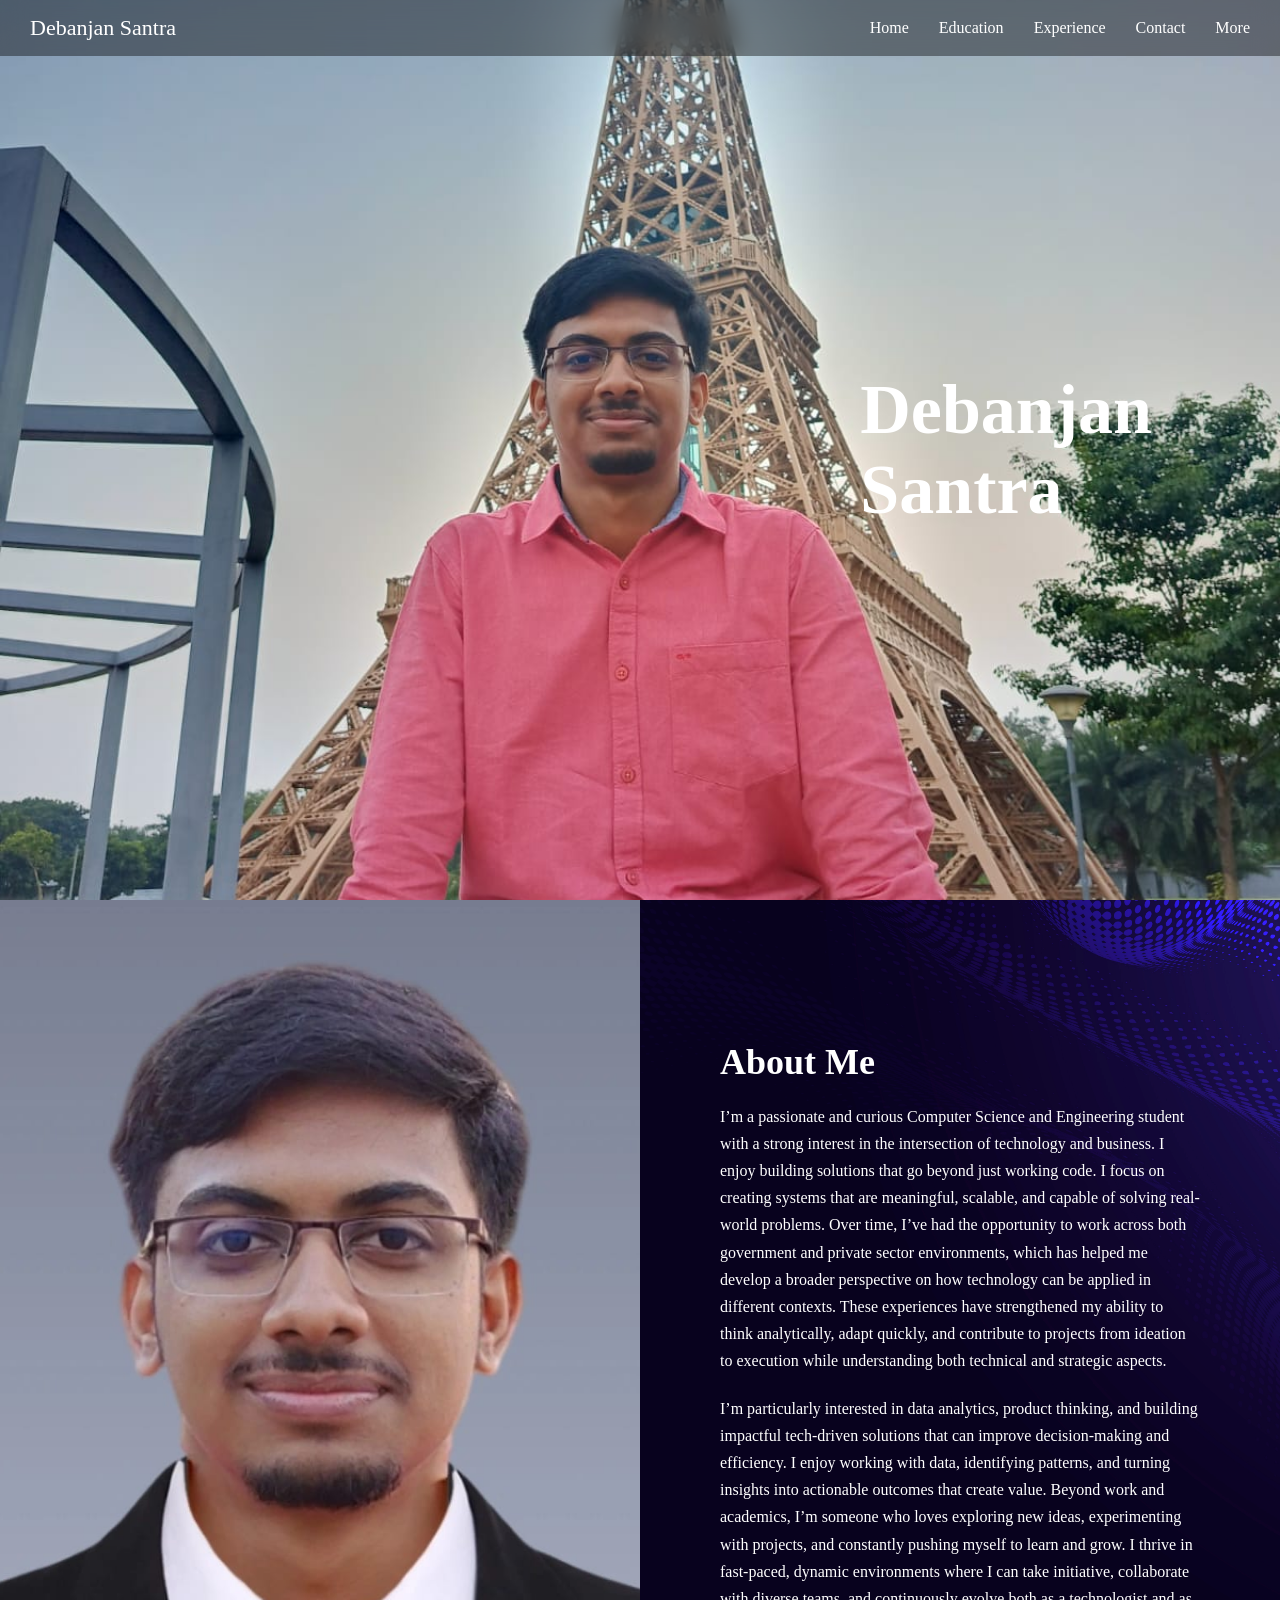
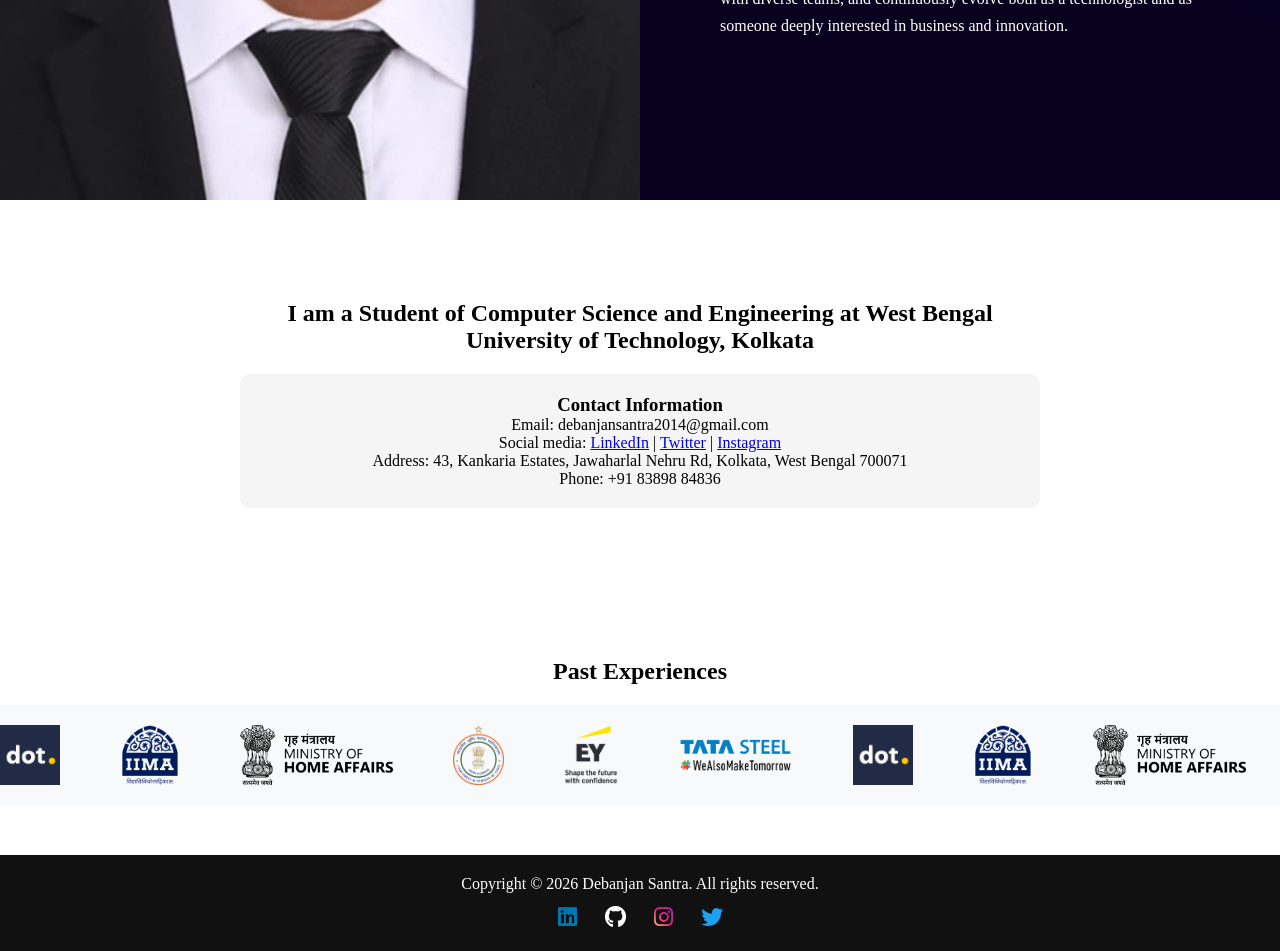
==== commit 530f85bf: "add contact section" ====
--- a/index.html
+++ b/index.html
@@ -20,7 +20,7 @@
             <li><a href="#">Home</a></li>
             <li><a href="education.html">Education</a></li>
             <li><a href="#">Experience</a></li>
-            <li><a href="#">Contact</a></li>
+            <li><a href="contact.html">Contact</a></li>
             <li><a href="#">More</a></li>
         </ul>
     </nav>
@@ -89,17 +89,17 @@
     </div>
 </section>
 
-<!-- LOGO MARQUEE SECTION (FIXED) -->
+<!-- LOGO MARQUEE SECTION -->
 <section class="marquee-section">
     <h2 class="marquee-title">Past Experiences</h2>
 
     <div class="marquee-container">
         <div class="marquee-track" id="marqueeTrack">
 
-            <!-- FIRST SET (EXTENDED TO REMOVE GAP) -->
+            <!-- FIRST SET -->
             <div class="marquee-content">
                 <img src="images\logo1.png" alt="Logo 1">
-                <img src="images\logo2.jpg" alt="Logo 2">
+                <img src="images\logo2.png" alt="Logo 2">
                 <img src="images\logo3.png" alt="Logo 3">
                 <img src="images\logo4.png" alt="Logo 4">
                 <img src="images\logo5.png" alt="Logo 5">
@@ -107,7 +107,7 @@
 
                 <!-- repeated to ensure full width -->
                 <img src="images\logo1.png" alt="Logo 1">
-                <img src="images\logo2.jpg" alt="Logo 2">
+                <img src="images\logo2.png" alt="Logo 2">
                 <img src="images\logo3.png" alt="Logo 3">
                 <img src="images\logo4.png" alt="Logo 4">
                 <img src="images\logo5.png" alt="Logo 5">
@@ -117,7 +117,7 @@
             <!-- DUPLICATE SET -->
             <div class="marquee-content">
                 <img src="images\logo1.png" alt="Logo 1">
-                <img src="images\logo2.jpg" alt="Logo 2">
+                <img src="images\logo2.png" alt="Logo 2">
                 <img src="images\logo3.png" alt="Logo 3">
                 <img src="images\logo4.png" alt="Logo 4">
                 <img src="images\logo5.png" alt="Logo 5">
@@ -125,7 +125,7 @@
 
                 <!-- same repeat -->
                 <img src="images\logo1.png" alt="Logo 1">
-                <img src="images\logo2.jpg" alt="Logo 2">
+                <img src="images\logo2.png" alt="Logo 2">
                 <img src="images\logo3.png" alt="Logo 3">
                 <img src="images\logo4.png" alt="Logo 4">
                 <img src="images\logo5.png" alt="Logo 5">
@@ -145,10 +145,10 @@
         </p>
         
         <div class="social-icons">
-            <a href="#" class="linkedin"><i class="fab fa-linkedin"></i></a>
-            <a href="#" class="github"><i class="fab fa-github"></i></a>
-            <a href="#" class="instagram"><i class="fab fa-instagram"></i></a>
-            <a href="#" class="twitter"><i class="fab fa-twitter"></i></a>
+            <a href="https://www.linkedin.com/in/debanjansantra/" class="linkedin" target="_blank"><i class="fab fa-linkedin"></i></a>
+            <a href="https://github.com/debanjansantra05" class="github" target="_blank"><i class="fab fa-github"></i></a>
+            <a href="https://www.instagram.com/debanjan_santra" class="instagram" target="_blank"><i class="fab fa-instagram"></i></a>
+            <a href="https://x.com/SantraDebanjan5" class="twitter" target="_blank"><i class="fab fa-twitter"></i></a>
         </div>
     </div>
 </footer>
--- a/styles.css
+++ b/styles.css
@@ -43,7 +43,7 @@
     text-decoration: none;
 }
 
-/* FIX: MENU TOGGLE */
+/* MENU TOGGLE */
 .menu-toggle {
     display: none;
     font-size: 28px;
@@ -190,7 +190,8 @@
         display: block;
         position: absolute;
         right: 30px;
-        top: 18px;
+        top: 50%;
+        transform: translateY(-50%);
     }
 
     /* HIDE NAV INITIALLY */
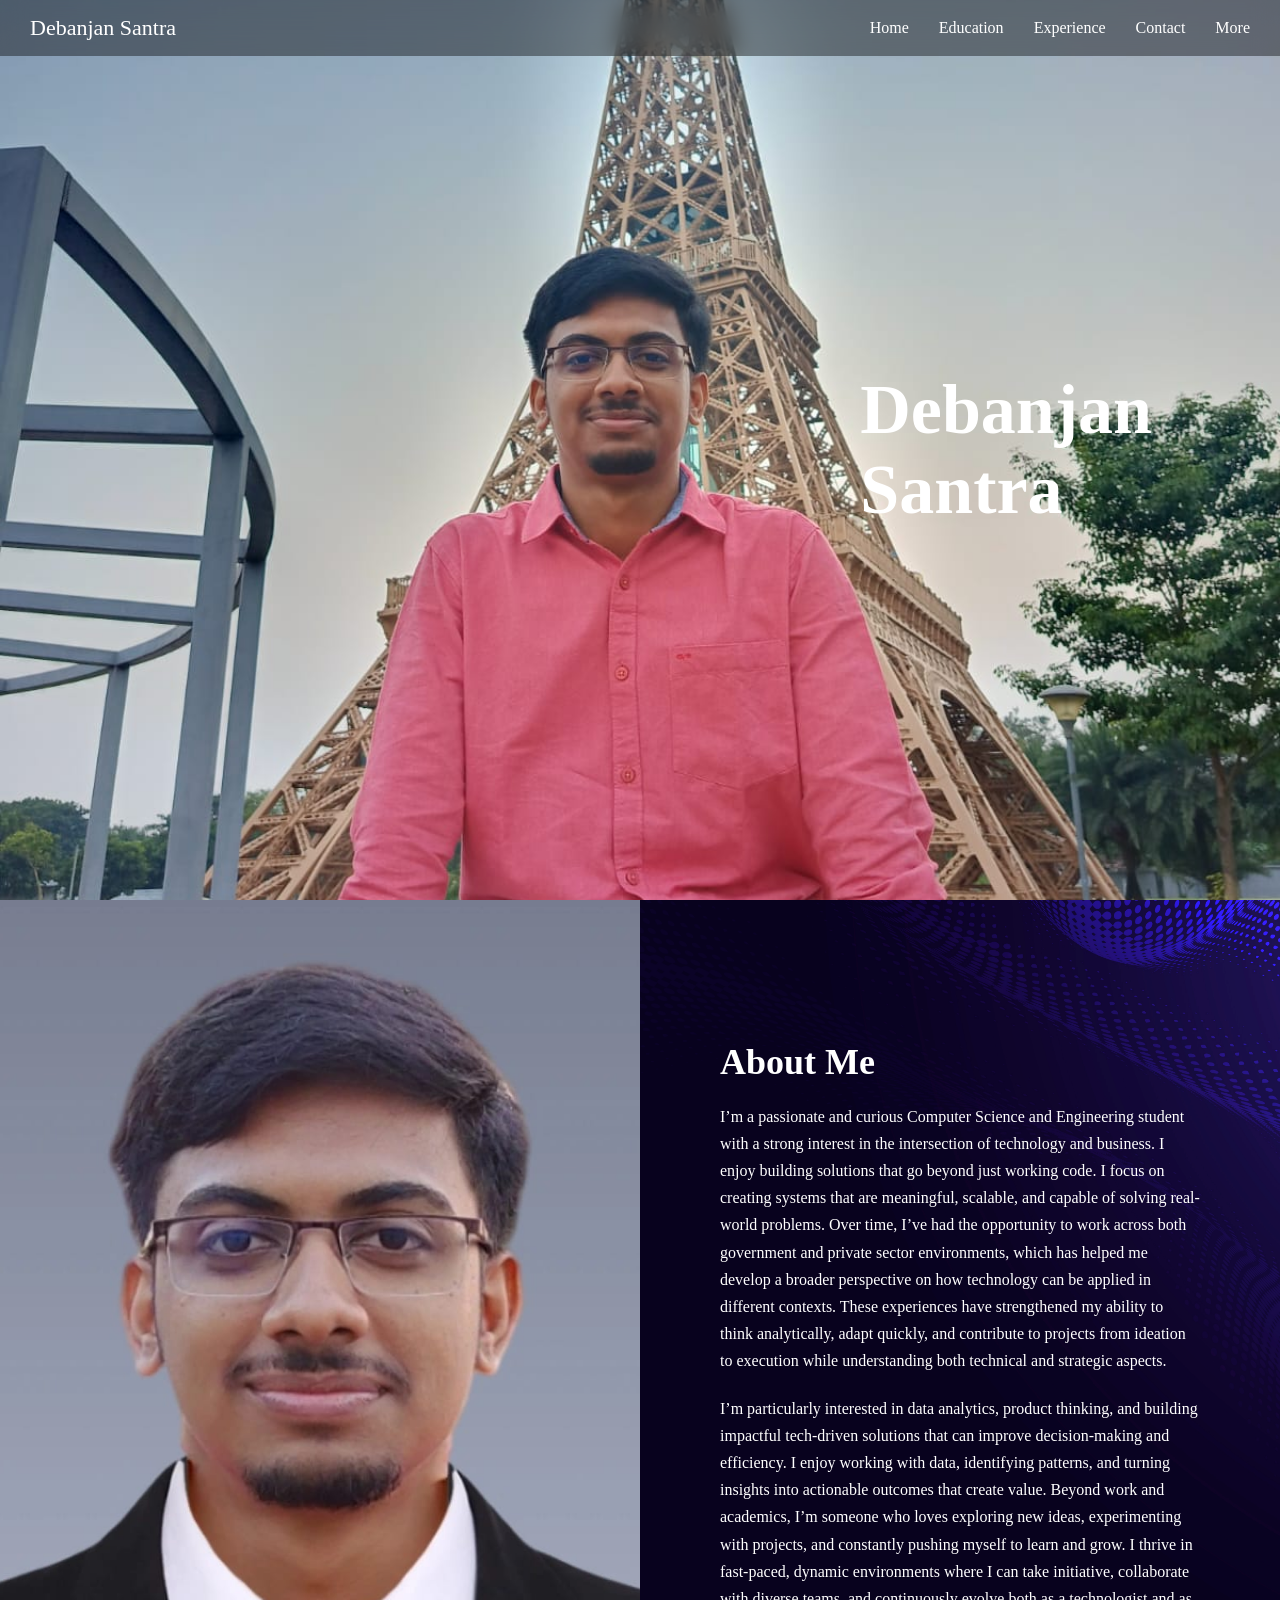
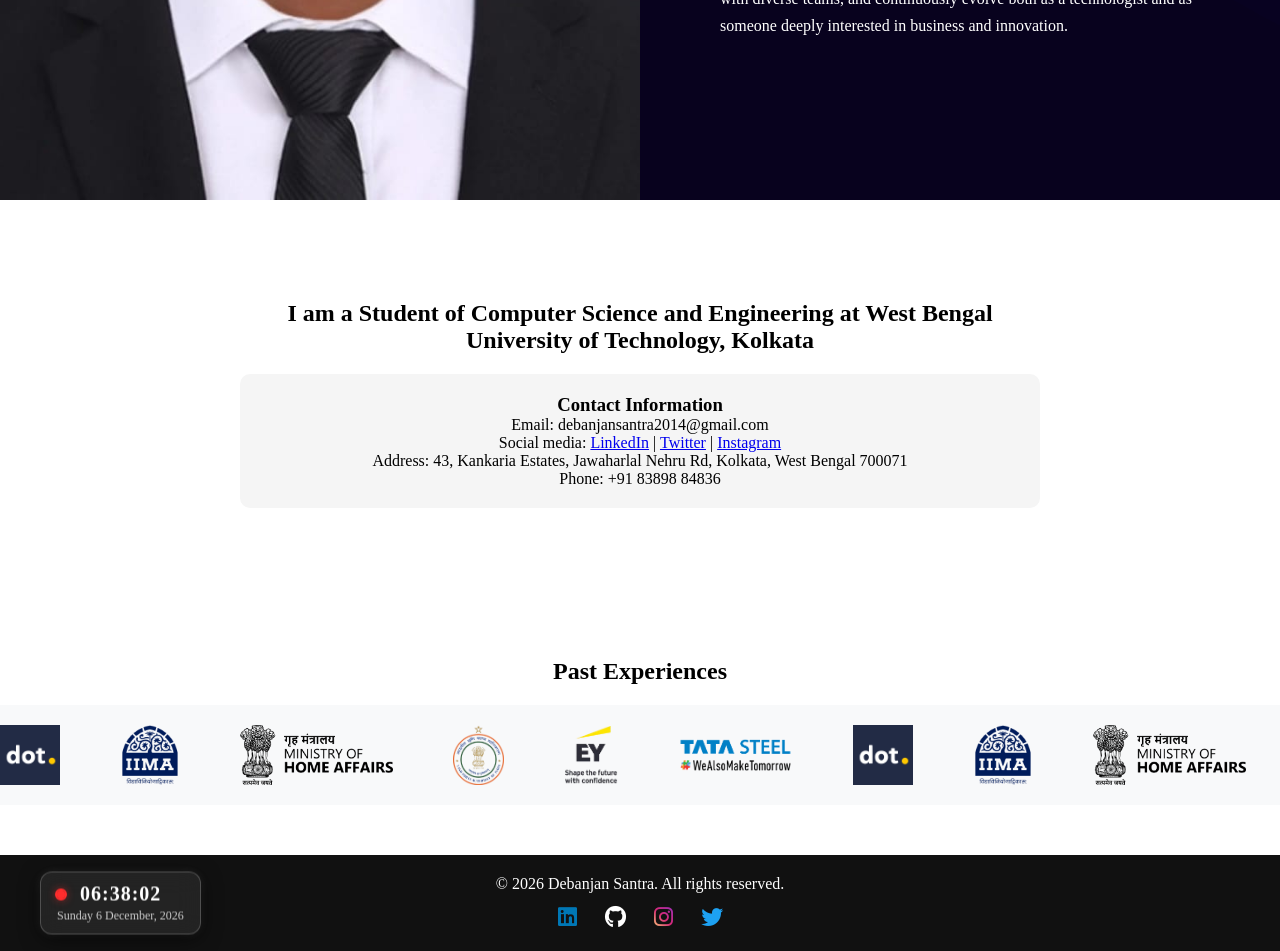
==== commit d395b403: "update" ====
--- a/index.html
+++ b/index.html
@@ -105,7 +105,7 @@
                 <img src="images\logo5.png" alt="Logo 5">
                 <img src="images\logo6.png" alt="Logo 6">
 
-                <!-- repeated to ensure full width -->
+                <!-- repeated -->
                 <img src="images\logo1.png" alt="Logo 1">
                 <img src="images\logo2.png" alt="Logo 2">
                 <img src="images\logo3.png" alt="Logo 3">
@@ -141,9 +141,21 @@
 <footer class="footer">
     <div class="footer-container">
         <p class="copyright">
-            Copyright © <span id="year"></span> Debanjan Santra. All rights reserved.
+            © <span id="year"></span> Debanjan Santra.
+            <span class="break">All rights reserved.</span>
         </p>
         
+        <!-- CLOCK -->
+       <div class="footer-left">
+    <div class="clock-box">
+        <div id="time">
+            <span class="live-dot"></span>
+            <span id="time-text">00:00:00</span>
+        </div>
+        <div id="date">Loading...</div>
+    </div>
+</div>
+
         <div class="social-icons">
             <a href="https://www.linkedin.com/in/debanjansantra/" class="linkedin" target="_blank"><i class="fab fa-linkedin"></i></a>
             <a href="https://github.com/debanjansantra05" class="github" target="_blank"><i class="fab fa-github"></i></a>
--- a/styles.css
+++ b/styles.css
@@ -5,7 +5,7 @@
     font-family: Lora, serif;
 }
 
-/* GLOBAL SMOOTH SCROLL */
+/* SMOOTH SCROLL */
 html {
     scroll-behavior: smooth;
 }
@@ -294,6 +294,11 @@
     text-align: center;
 }
 
+.footer-container {
+    position: relative;
+}
+
+/* SOCIAL ICONS */
 .social-icons {
     margin-top: 12px;
 }
@@ -330,7 +335,6 @@
     transform: scale(1.3);
 }
 
-/* Optional Glow */
 .github:hover {
     text-shadow: 0 0 10px #fff;
 }
@@ -345,4 +349,181 @@
 
 .linkedin:hover {
     text-shadow: 0 0 10px #0077b5;
+}
+
+/* LEFT CLOCK POSITION */
+.footer-left {
+    position: absolute;
+    left: 20px;
+    top: 50%;
+    transform: translateY(-50%);
+}
+
+/* CLOCK BOX */
+.clock-box {
+    background: rgba(255, 255, 255, 0.08);
+    backdrop-filter: blur(12px);
+    -webkit-backdrop-filter: blur(12px);
+
+    border: 1px solid rgba(255, 255, 255, 0.2);
+    border-radius: 12px;
+
+    padding: 10px 16px;
+    min-width: 140px;
+
+    box-shadow: 
+        0 4px 20px rgba(0, 0, 0, 0.6),
+        0 0 8px rgba(255, 255, 255, 0.1);
+
+    transition: 0.3s ease;
+}
+
+.clock-box:hover {
+    transform: scale(1.05);
+    box-shadow: 
+        0 6px 25px rgba(0, 0, 0, 0.7),
+        0 0 10px rgba(255, 255, 255, 0.15);
+}
+
+/* TIME */
+#time {
+    font-size: 20px;
+    font-weight: 700;
+    letter-spacing: 1px;
+    color: #fff;
+    gap: 5px;
+    display: flex;
+    align-items: center;
+}
+
+/* LIVE DOT */
+
+.live-dot {
+    position: relative;
+    width: 8px;
+    height: 8px;
+    background: #ff2d2d;
+    border-radius: 50%;
+    display: inline-block;
+    margin-right: 10px;
+
+    box-shadow: 0 0 10px #ff2d2d;
+}
+
+/* INNER pulse */
+.live-dot::before {
+    content: "";
+    position: absolute;
+    top: 50%;
+    left: 50%;
+    width: 100%;
+    height: 100%;
+    background: #ff2d2d;
+    border-radius: 50%;
+    transform: translate(-50%, -50%);
+    animation: pulse-core 1.2s infinite;
+}
+
+/* OUTER wave */
+.live-dot::after {
+    content: "";
+    position: absolute;
+    top: 50%;
+    left: 50%;
+    width: 100%;
+    height: 100%;
+    border: 2px solid #ff2d2d;
+    border-radius: 50%;
+    transform: translate(-50%, -50%);
+    animation: wave 1.2s infinite;
+}
+
+/* CORE PULSE */
+@keyframes pulse-core {
+    0% {
+        transform: translate(-50%, -50%) scale(1);
+        opacity: 1;
+    }
+    50% {
+        transform: translate(-50%, -50%) scale(1.4);
+        opacity: 0.6;
+    }
+    100% {
+        transform: translate(-50%, -50%) scale(1);
+        opacity: 1;
+    }
+}
+
+/* WAVE EXPANSION */
+@keyframes wave {
+    0% {
+        transform: translate(-50%, -50%) scale(1);
+        opacity: 0.6;
+    }
+    100% {
+        transform: translate(-50%, -50%) scale(3.5);
+        opacity: 0;
+    }
+}
+
+/* DATE */
+#date {
+    font-size: 12px;
+    color: #cccccc;
+    margin-top: 3px;
+}
+
+/* MOBILE */
+@media (max-width: 768px) {
+
+    .footer-container {
+        display: flex;
+        align-items: center;
+        justify-content: center;
+        position: relative;
+        padding: 0 10px;
+    }
+
+    .footer-left {
+        left: 10px;
+    }
+
+    .clock-box {
+        padding: 6px 10px;
+        min-width: auto;
+    }
+
+    #time {
+        font-size: 14px;
+    }
+
+    #date {
+        font-size: 10px;
+    }
+
+    .copyright {
+        font-size: 11px;
+        text-align: center;
+        width: 100%;
+        line-height: 1.4;
+    }
+
+    .copyright span.break {
+        display: block;
+    }
+
+    .social-icons {
+        position: absolute;
+        right: 10px;
+        top: 50%;
+        transform: translateY(-50%);
+        margin: 0;
+        display: flex;
+        gap: 8px;
+    }
+
+    .social-icons a {
+        font-size: 16px;
+        margin: 0;
+    }
 }
